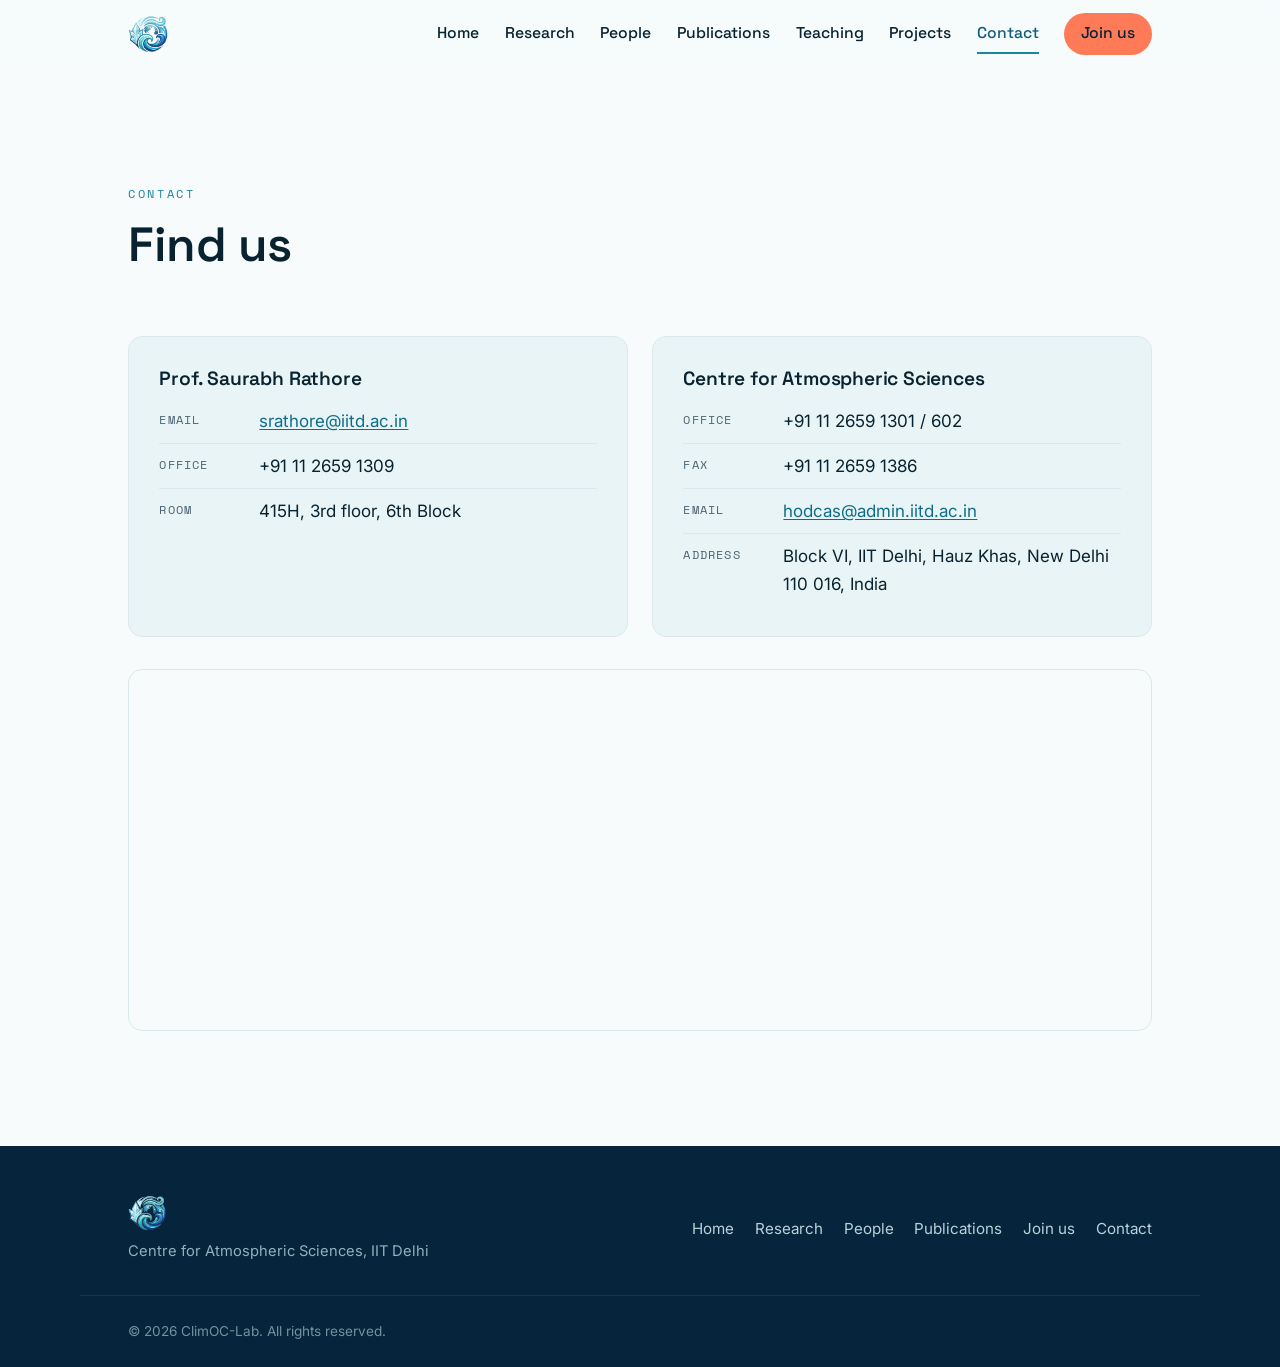
==== contact.html @ 1f4688ac "Add files via upload" ====
<!DOCTYPE html>
<html lang="en">
<head>
  <meta charset="UTF-8" />
  <meta name="viewport" content="width=device-width, initial-scale=1.0" />
  <title>Contact — ClimOC-Lab</title>
  <meta name="description" content="The ClimOC-Lab at the Centre for Atmospheric Sciences, IIT Delhi, studies ocean warming, sea-level rise, circulation, marine heatwaves, and the ocean's role in a changing climate." />

  <!-- Social preview -->
  <meta property="og:title" content="ClimOC-Lab" />
  <meta property="og:description" content="Studying the global ocean and its role in a changing climate." />
  <meta property="og:type" content="website" />

  <!-- Fonts -->
  <link rel="preconnect" href="https://fonts.googleapis.com" />
  <link rel="preconnect" href="https://fonts.gstatic.com" crossorigin />
  <link href="https://fonts.googleapis.com/css2?family=Space+Grotesk:wght@400;500;600;700&family=Inter:wght@400;500;600&family=Space+Mono:wght@400;700&display=swap" rel="stylesheet" />

  <link rel="stylesheet" href="style.css" />
  <script>document.documentElement.classList.add('js');</script>
  <style>
    /* PI social / research profile icons */
    .pi__social{ display:flex; flex-wrap:wrap; gap:10px; margin-top:14px; }
    .pi__social a{ width:42px; height:42px; border-radius:10px; border:1px solid var(--c-line);
      background:#fff; display:grid; place-items:center; padding:7px;
      transition:transform .15s ease, border-color .2s ease, box-shadow .2s ease; }
    .pi__social a:hover{ transform:translateY(-2px); border-color:var(--c-current);
      box-shadow:0 8px 18px -10px rgba(8,34,48,.45); }
    .pi__social img{ width:100%; height:100%; object-fit:contain; display:block; }
    .pill--cv{ background:var(--c-foam); border-color:var(--c-current); color:var(--c-ocean); font-weight:600; }
  </style>
  <link rel="icon" type="image/png" href="main-logo/climoc-emblem.png" />
</head>
<body>
  <a class="skip-link" href="#main">Skip to content</a>

  <!-- ============ NAV ============ -->
  <header class="nav" id="nav">
    <div class="nav__inner">
      <a class="brand" href="index.html" aria-label="ClimOC-Lab home">
        <img class="brand__img" src="main-logo/climoc-emblem.png" alt="ClimOC-Lab" style="height:40px;width:auto;display:block">
      </a>

      <button class="nav__toggle" id="navToggle" aria-expanded="false" aria-controls="navMenu" aria-label="Open menu">
        <span></span><span></span><span></span>
      </button>

      <nav class="nav__menu" id="navMenu" aria-label="Primary">
        <a href="index.html">Home</a>
        <a href="research.html">Research</a>
        <a href="people.html">People</a>
        <a href="publications.html">Publications</a>
        <a href="teaching.html">Teaching</a>
        <a href="projects.html">Projects</a>
        <a href="contact.html" class="is-active" aria-current="page">Contact</a>
        <a href="join.html" class="nav__cta">Join us</a>
      </nav>
    </div>
  </header>

  <main id="main">

    <!-- ============ CONTACT ============ -->
    <section class="section" id="contact">
      <div class="container">
        <div class="section__head reveal">
          <p class="eyebrow">Contact</p>
          <h2 class="section__title">Find us</h2>
        </div>

        <div class="contact-grid">
          <div class="contact-card reveal">
            <h3>Prof. Saurabh Rathore</h3>
            <dl class="contact-dl">
              <div><dt>Email</dt><dd><a href="mailto:srathore@iitd.ac.in">srathore@iitd.ac.in</a></dd></div>
              <div><dt>Office</dt><dd>+91 11 2659 1309</dd></div>
              <div><dt>Room</dt><dd>415H, 3rd floor, 6th Block</dd></div>
            </dl>
          </div>

          <div class="contact-card reveal">
            <h3>Centre for Atmospheric Sciences</h3>
            <dl class="contact-dl">
              <div><dt>Office</dt><dd>+91 11 2659 1301 / 602</dd></div>
              <div><dt>Fax</dt><dd>+91 11 2659 1386</dd></div>
              <div><dt>Email</dt><dd><a href="mailto:hodcas@admin.iitd.ac.in">hodcas@admin.iitd.ac.in</a></dd></div>
              <div><dt>Address</dt><dd>Block VI, IIT Delhi, Hauz Khas, New Delhi 110 016, India</dd></div>
            </dl>
          </div>
        </div>

        <div class="contact-map reveal">
          <iframe
            title="IIT Delhi location map"
            src="https://www.google.com/maps?q=Indian+Institute+of+Technology+Delhi&output=embed"
            loading="lazy"
            referrerpolicy="no-referrer-when-downgrade"></iframe>
        </div>
      </div>
    </section>
  </main>

  <!-- ============ FOOTER ============ -->
  <footer class="footer">
    <div class="container footer__inner">
      <div class="footer__brand">
        <span style="display:flex;align-items:center;gap:11px;">
          <img src="main-logo/climoc-emblem.png" alt="ClimOC-Lab" style="height:38px;width:auto;display:block;flex:0 0 auto">
        </span>
        <p>Centre for Atmospheric Sciences, IIT Delhi</p>
      </div>
      <nav class="footer__links" aria-label="Footer">
        <a href="index.html">Home</a>
        <a href="research.html">Research</a>
        <a href="people.html">People</a>
        <a href="publications.html">Publications</a>
        <a href="join.html">Join us</a>
        <a href="contact.html">Contact</a>
      </nav>
    </div>
    <div class="container footer__legal">
      <p>&copy; <span id="year">2025</span> ClimOC-Lab. All rights reserved.</p>
    </div>
  </footer>

  <script src="script.js"></script>
</body>
</html>
---- style.css ----
/* =========================================================
   Ocean Climate Lab — stylesheet
   Palette: abyssal navy -> surface teal, warm coral accent
   ========================================================= */

:root {
  /* ocean depth ramp */
  --c-abyss:    #06243B;
  --c-deep:     #0A3A5A;
  --c-ocean:    #0F5C7E;
  --c-current:  #1A86A0;
  --c-surface:  #46C4D0;
  --c-foam:     #E9F4F6;
  --c-mist:     #F7FBFC;

  /* ink + utility */
  --c-ink:      #082230;
  --c-slate:    #4C6573;
  --c-line:     #DBE8EC;
  --c-link:     #0E6E8A;

  /* warm anomaly accent */
  --c-anomaly:   #FF7A57;
  --c-anomaly-d: #ED5C39;

  /* type */
  --font-display: "Space Grotesk", system-ui, sans-serif;
  --font-body:    "Inter", system-ui, sans-serif;
  --font-mono:    "Space Mono", ui-monospace, monospace;

  /* layout */
  --maxw: 1120px;
  --gutter: clamp(1.25rem, 4vw, 3rem);
  --radius: 14px;
  --nav-h: 68px;
}

/* ---------- reset / base ---------- */
*, *::before, *::after { box-sizing: border-box; }
html { scroll-behavior: smooth; scroll-padding-top: var(--nav-h); -webkit-text-size-adjust: 100%; }

body {
  margin: 0;
  font-family: var(--font-body);
  font-size: 1.0625rem;
  line-height: 1.65;
  color: var(--c-ink);
  background: var(--c-mist);
  -webkit-font-smoothing: antialiased;
  text-rendering: optimizeLegibility;
}

img, svg, iframe { display: block; max-width: 100%; }
a { color: var(--c-link); text-decoration-thickness: 1px; text-underline-offset: 2px; }
h1, h2, h3, h4 { font-family: var(--font-display); line-height: 1.12; font-weight: 600; margin: 0; letter-spacing: -0.01em; }

.container { width: 100%; max-width: var(--maxw); margin-inline: auto; padding-inline: var(--gutter); }

.skip-link {
  position: absolute; left: 12px; top: -48px; z-index: 200;
  background: var(--c-abyss); color: #fff; padding: 10px 16px; border-radius: 8px;
  transition: top .2s ease;
}
.skip-link:focus { top: 12px; }

:focus-visible { outline: 3px solid var(--c-anomaly); outline-offset: 2px; border-radius: 4px; }

/* ---------- eyebrow ---------- */
.eyebrow {
  font-family: var(--font-mono);
  font-size: .75rem;
  letter-spacing: .22em;
  text-transform: uppercase;
  color: var(--c-current);
  margin: 0 0 .9rem;
}
.eyebrow--light { color: var(--c-surface); }

/* ---------- buttons ---------- */
.btn {
  display: inline-flex; align-items: center; gap: .5rem;
  font-family: var(--font-display); font-weight: 500; font-size: 1rem;
  padding: .8rem 1.5rem; border-radius: 999px; text-decoration: none;
  border: 1.5px solid transparent; cursor: pointer; transition: transform .15s ease, background .2s ease, border-color .2s ease, color .2s ease;
}
.btn--primary { background: var(--c-anomaly); color: var(--c-abyss); }
.btn--primary:hover { background: var(--c-anomaly-d); color: #fff; transform: translateY(-2px); }
.btn--ghost { background: transparent; color: var(--c-foam); border-color: rgba(233,244,246,.45); }
.btn--ghost:hover { border-color: var(--c-surface); color: #fff; background: rgba(70,196,208,.12); transform: translateY(-2px); }

/* =========================================================
   NAV
   ========================================================= */
.nav {
  position: sticky; top: 0; z-index: 100;
  background: rgba(247,251,252,.82);
  backdrop-filter: saturate(160%) blur(12px);
  -webkit-backdrop-filter: saturate(160%) blur(12px);
  border-bottom: 1px solid transparent;
  transition: border-color .25s ease, background .25s ease;
}
.nav.is-scrolled { border-bottom-color: var(--c-line); }
.nav__inner {
  max-width: var(--maxw); margin-inline: auto; padding-inline: var(--gutter);
  height: var(--nav-h); display: flex; align-items: center; justify-content: space-between; gap: 1rem;
}
.brand { display: inline-flex; align-items: center; gap: .6rem; text-decoration: none; color: var(--c-ocean); }

.nav__menu { display: flex; align-items: center; gap: 1.6rem; }
.nav__menu a {
  font-family: var(--font-display); font-size: .98rem; font-weight: 500; color: var(--c-ink);
  text-decoration: none; padding: .25rem 0; position: relative; transition: color .2s ease;
}
.nav__menu a:not(.nav__cta)::after {
  content: ""; position: absolute; left: 0; right: 100%; bottom: -3px; height: 2px;
  background: var(--c-current); transition: right .25s ease;
}
.nav__menu a:not(.nav__cta):hover { color: var(--c-ocean); }
.nav__menu a:not(.nav__cta):hover::after,
.nav__menu a.is-active::after { right: 0; }
.nav__menu a.is-active { color: var(--c-ocean); }

.nav__cta {
  background: var(--c-anomaly); color: var(--c-abyss) !important;
  padding: .5rem 1.05rem !important; border-radius: 999px; transition: background .2s ease, transform .15s ease;
}
.nav__cta:hover { background: var(--c-anomaly-d); color: #fff !important; transform: translateY(-1px); }

.nav__toggle { display: none; background: none; border: 0; cursor: pointer; width: 44px; height: 44px; padding: 10px; }
.nav__toggle span { display: block; height: 2px; background: var(--c-ink); border-radius: 2px; margin: 5px 0; transition: transform .25s ease, opacity .2s ease; }
.nav__toggle[aria-expanded="true"] span:nth-child(1) { transform: translateY(7px) rotate(45deg); }
.nav__toggle[aria-expanded="true"] span:nth-child(2) { opacity: 0; }
.nav__toggle[aria-expanded="true"] span:nth-child(3) { transform: translateY(-7px) rotate(-45deg); }

/* =========================================================
   HERO
   ========================================================= */
.hero {
  position: relative; overflow: hidden;
  min-height: calc(100svh - var(--nav-h));
  display: flex; align-items: center;
  background:
    radial-gradient(120% 90% at 80% -10%, #11486B 0%, rgba(17,72,107,0) 55%),
    linear-gradient(160deg, var(--c-deep) 0%, var(--c-abyss) 62%, #041826 100%);
  color: var(--c-foam);
}
.hero-bg { position: absolute; inset: 0; pointer-events: none; }
.contours { width: 130%; height: 100%; position: absolute; top: 0; left: -15%; }
.contour-lines { fill: none; stroke: var(--c-surface); stroke-width: 1.1; opacity: .26; }
.contour-lines path:nth-child(odd)  { opacity: .9; }
.contour-lines path:nth-child(3n)   { stroke: #7FD8E0; }

.hero__content { position: relative; z-index: 2; max-width: var(--maxw); margin-inline: auto; padding-inline: var(--gutter); width: 100%; }
.hero__title {
  font-size: clamp(3rem, 9vw, 6.5rem); font-weight: 700; letter-spacing: -.03em;
  margin: 0 0 1.2rem; color: #fff;
  text-shadow: 0 2px 40px rgba(4,24,38,.5);
}
.hero__lede { font-size: clamp(1.1rem, 2.2vw, 1.4rem); max-width: 40ch; color: #D6EBEF; margin: 0 0 2.2rem; }
.hero__actions { display: flex; flex-wrap: wrap; gap: .9rem; }

.hero__scroll {
  position: absolute; bottom: 1.6rem; left: 50%; transform: translateX(-50%);
  z-index: 2; display: inline-flex; flex-direction: column; align-items: center; gap: .35rem;
  color: rgba(233,244,246,.7); text-decoration: none; font-family: var(--font-mono);
  font-size: .68rem; letter-spacing: .2em; text-transform: uppercase;
}
.hero__scroll svg { animation: bob 1.8s ease-in-out infinite; }

/* =========================================================
   SECTIONS (shared)
   ========================================================= */
.section { padding-block: clamp(4rem, 9vw, 7.5rem); }
.section--alt { background: var(--c-foam); }

.section__head { max-width: 62ch; margin-bottom: clamp(2.5rem, 5vw, 4rem); }
.section__title { font-size: clamp(1.9rem, 4.4vw, 3rem); color: var(--c-ink); margin-bottom: .8rem; }
.section__intro { color: var(--c-slate); font-size: 1.1rem; max-width: 58ch; margin: 0; }

/* ---------- about ---------- */
.about__grid { display: grid; grid-template-columns: 1.7fr 1fr; gap: clamp(2rem, 5vw, 4.5rem); align-items: start; }
.about__lead p { margin: 0 0 1.2rem; font-size: 1.12rem; color: #1d3744; }
.about__lead p:last-child { margin-bottom: 0; }

.about__focus { border-left: 2px solid var(--c-line); padding-left: 1.6rem; }
.about__focus-label { font-family: var(--font-mono); font-size: .72rem; letter-spacing: .2em; text-transform: uppercase; color: var(--c-slate); margin: .2rem 0 1rem; }
.taglist { list-style: none; margin: 0; padding: 0; display: flex; flex-wrap: wrap; gap: .5rem; }
.taglist li {
  font-family: var(--font-mono); font-size: .82rem; color: var(--c-ocean);
  background: #fff; border: 1px solid var(--c-line); padding: .35rem .7rem; border-radius: 8px;
}

/* ---------- research grid ---------- */
.research-grid { display: grid; grid-template-columns: repeat(3, 1fr); gap: 1.25rem; }
.rcard {
  position: relative; background: var(--c-mist); border: 1px solid var(--c-line);
  border-radius: var(--radius); padding: 1.8rem 1.6rem 1.7rem;
  transition: transform .2s ease, box-shadow .2s ease, border-color .2s ease;
}
.section--alt .rcard { background: #fff; }
.rcard:hover { transform: translateY(-4px); box-shadow: 0 18px 40px -22px rgba(8,34,48,.4); border-color: #BFE0E6; }
.rcard__index {
  font-family: var(--font-mono); font-size: .78rem; color: var(--c-current);
  letter-spacing: .1em; display: block; margin-bottom: 1.1rem;
}
.rcard::before { content: ""; position: absolute; left: 1.6rem; top: 2.9rem; width: 26px; height: 2px; background: var(--c-anomaly); }
.rcard__title { font-size: 1.22rem; margin-bottom: .55rem; color: var(--c-ink); }
.rcard p { margin: 0; color: var(--c-slate); font-size: .98rem; }

/* ---------- people ---------- */
.pi {
  display: grid; grid-template-columns: 200px 1fr; gap: clamp(1.5rem, 4vw, 3rem);
  align-items: start; padding-bottom: clamp(2.5rem, 5vw, 3.5rem);
  margin-bottom: clamp(2.5rem, 5vw, 3.5rem); border-bottom: 1px solid var(--c-line);
}
.pi__photo {
  width: 200px; height: 240px; border-radius: var(--radius); overflow: hidden;
  background: linear-gradient(155deg, var(--c-current), var(--c-deep));
  display: grid; place-items: center;
}
.pi__photo span { font-family: var(--font-display); font-weight: 700; font-size: 3.4rem; color: rgba(255,255,255,.85); letter-spacing: .04em; }
.pi__photo img { width: 100%; height: 100%; object-fit: cover; }
.pi__role { font-family: var(--font-mono); font-size: .74rem; letter-spacing: .2em; text-transform: uppercase; color: var(--c-current); margin: .3rem 0 .5rem; }
.pi__name { font-size: clamp(1.6rem, 3.2vw, 2.1rem); color: var(--c-ink); }
.pi__pronouns { font-size: .62em; font-weight: 400; color: var(--c-slate); }
.pi__aff { color: var(--c-ocean); font-weight: 500; margin: .4rem 0 1rem; }
.pi__bio { color: var(--c-slate); margin: 0 0 1.3rem; max-width: 60ch; }
.pi__links { display: flex; flex-wrap: wrap; gap: .6rem; }
.pill {
  font-family: var(--font-display); font-size: .9rem; font-weight: 500; text-decoration: none;
  color: var(--c-ocean); border: 1.5px solid var(--c-line); padding: .42rem .95rem; border-radius: 999px;
  transition: border-color .2s ease, color .2s ease, background .2s ease;
}
.pill:hover { border-color: var(--c-current); background: var(--c-foam); }

.people-group__title { font-size: 1.3rem; color: var(--c-ink); margin-bottom: 1.4rem; }
.people-group__hint { margin: 0; }
.member-grid { display: grid; grid-template-columns: repeat(4, 1fr); gap: 1.25rem; }
.member { text-align: center; }
.member__photo {
  aspect-ratio: 1; border-radius: 12px; background: var(--c-foam); border: 1px dashed #C2D8DD;
  display: grid; place-items: center; margin-bottom: .8rem; overflow: hidden;
}
.member__photo span { font-size: 1.8rem; color: var(--c-current); font-family: var(--font-display); }
.member__photo img { width: 100%; height: 100%; object-fit: cover; }
.member__name { font-family: var(--font-display); font-weight: 600; margin: 0 0 .15rem; color: var(--c-ink); }
.member__role { margin: 0; font-size: .9rem; color: var(--c-slate); }

/* ---------- publications ---------- */
.pub-list { list-style: none; margin: 0; padding: 0; counter-reset: pub; }
.pub {
  display: grid; grid-template-columns: 70px 1fr; gap: 1.4rem; align-items: start;
  padding: 1.5rem 0; border-top: 1px solid var(--c-line);
}
.pub:last-child { border-bottom: 1px solid var(--c-line); }
.pub__year { font-family: var(--font-mono); font-size: .95rem; color: var(--c-current); padding-top: .15rem; }
.pub__title { font-family: var(--font-display); font-weight: 600; font-size: 1.12rem; color: var(--c-ink); margin: 0 0 .35rem; }
.pub__authors { margin: 0 0 .2rem; color: #2a4451; font-size: .98rem; }
.pub__authors strong { color: var(--c-ocean); }
.pub__venue { margin: 0 0 .6rem; color: var(--c-slate); font-style: italic; font-size: .95rem; }
.pub__links { display: flex; gap: .9rem; }
.pub__links a { font-family: var(--font-mono); font-size: .8rem; text-transform: uppercase; letter-spacing: .08em; }

/* ---------- teaching ---------- */
.course-list { display: flex; flex-direction: column; gap: 0; }
.course { display: grid; grid-template-columns: 110px 1fr; gap: 1.4rem; align-items: center; padding: 1.3rem 0; border-top: 1px solid var(--c-line); }
.course:last-child { border-bottom: 1px solid var(--c-line); }
.course__code { font-family: var(--font-mono); font-weight: 700; color: var(--c-current); font-size: .95rem; }
.course__name { font-family: var(--font-display); font-weight: 600; font-size: 1.1rem; margin: 0 0 .2rem; color: var(--c-ink); }
.course__meta { margin: 0; color: var(--c-slate); font-size: .9rem; }

/* ---------- projects ---------- */
.project-grid { display: grid; grid-template-columns: 1fr 1fr; gap: 1.5rem; }
.project {
  background: #fff; border: 1px solid var(--c-line); border-radius: var(--radius);
  padding: 2rem; position: relative; overflow: hidden;
  transition: transform .2s ease, box-shadow .2s ease;
}
.project:hover { transform: translateY(-4px); box-shadow: 0 18px 40px -22px rgba(8,34,48,.4); }
.project::after { content: ""; position: absolute; inset: 0 auto 0 0; width: 4px; background: linear-gradient(var(--c-current), var(--c-surface)); }
.project__funder { font-family: var(--font-mono); font-size: .8rem; letter-spacing: .16em; color: var(--c-anomaly-d); margin: 0 0 .7rem; font-weight: 700; }
.project__title { font-size: 1.3rem; color: var(--c-ink); margin-bottom: .6rem; }
.project__desc { margin: 0; color: var(--c-slate); }

/* =========================================================
   JOIN band (dark)
   ========================================================= */
.join {
  background:
    radial-gradient(100% 120% at 0% 0%, #11486B 0%, rgba(17,72,107,0) 50%),
    linear-gradient(150deg, var(--c-deep), var(--c-abyss));
  color: var(--c-foam); padding-block: clamp(4rem, 8vw, 6.5rem);
}
.join__inner { max-width: 64ch; }
.join__title { font-size: clamp(2rem, 5vw, 3.2rem); color: #fff; margin-bottom: 1rem; }
.join__lede { font-size: 1.2rem; color: #D6EBEF; margin: 0 0 2.5rem; }
.join__cols { display: grid; grid-template-columns: 1fr 1fr; gap: 2.5rem; margin-bottom: 2.5rem; }
.join__col h3 { font-size: 1.15rem; color: var(--c-surface); margin-bottom: .6rem; }
.join__col p { margin: 0; color: #C7E2E8; font-size: 1rem; }
.join__col a { color: #fff; text-decoration-color: var(--c-surface); }

/* =========================================================
   CONTACT
   ========================================================= */
.contact-grid { display: grid; grid-template-columns: 1fr 1fr; gap: 1.5rem; margin-bottom: 2rem; }
.contact-card { background: var(--c-foam); border: 1px solid var(--c-line); border-radius: var(--radius); padding: 1.9rem; }
.contact-card h3 { font-size: 1.2rem; color: var(--c-ink); margin-bottom: 1.1rem; }
.contact-dl { margin: 0; }
.contact-dl > div { display: grid; grid-template-columns: 84px 1fr; gap: 1rem; padding: .5rem 0; border-top: 1px solid var(--c-line); }
.contact-dl > div:first-child { border-top: 0; padding-top: 0; }
.contact-dl dt { font-family: var(--font-mono); font-size: .76rem; letter-spacing: .1em; text-transform: uppercase; color: var(--c-slate); padding-top: .15rem; }
.contact-dl dd { margin: 0; color: var(--c-ink); }
.contact-map { border-radius: var(--radius); overflow: hidden; border: 1px solid var(--c-line); }
.contact-map iframe { width: 100%; height: 360px; border: 0; filter: grayscale(.2) contrast(1.02); }

/* =========================================================
   FOOTER
   ========================================================= */
.footer { background: var(--c-abyss); color: #B9D2D9; padding-block: 3rem 1.5rem; }
.footer__inner { display: flex; flex-wrap: wrap; justify-content: space-between; gap: 1.5rem; padding-bottom: 2rem; border-bottom: 1px solid rgba(255,255,255,.08); }
.footer__brand p { margin: .4rem 0 0; font-size: .92rem; color: #8FB2BB; }
.footer__links { display: flex; flex-wrap: wrap; gap: 1.3rem; align-items: center; }
.footer__links a { color: #B9D2D9; text-decoration: none; font-size: .95rem; transition: color .2s ease; }
.footer__links a:hover { color: var(--c-surface); }
.footer__legal { padding-top: 1.5rem; }
.footer__legal p { margin: 0; font-size: .85rem; color: #6F949D; }

/* =========================================================
   MOTION — reveal on scroll + ambient drift
   ========================================================= */
.js .reveal { opacity: 0; transform: translateY(22px); transition: opacity .7s ease, transform .7s ease; }
.js .reveal.is-visible { opacity: 1; transform: none; }

@keyframes drift { from { transform: translateX(0); } to { transform: translateX(-60px); } }
@keyframes bob { 0%,100% { transform: translateY(0); } 50% { transform: translateY(5px); } }
.contour-lines { animation: drift 26s ease-in-out infinite alternate; }

@media (prefers-reduced-motion: reduce) {
  html { scroll-behavior: auto; }
  .contour-lines, .hero__scroll svg { animation: none; }
  .js .reveal { opacity: 1; transform: none; transition: none; }
}

/* =========================================================
   RESPONSIVE
   ========================================================= */
@media (max-width: 980px) {
  .nav__toggle { display: block; }
  .nav__menu {
    position: fixed; inset: var(--nav-h) 0 auto 0;
    flex-direction: column; align-items: flex-start; gap: 0;
    background: var(--c-mist); border-bottom: 1px solid var(--c-line);
    padding: .5rem var(--gutter) 1.25rem;
    clip-path: inset(0 0 100% 0); transition: clip-path .3s ease;
    box-shadow: 0 24px 40px -28px rgba(8,34,48,.5);
  }
  .nav__menu.is-open { clip-path: inset(0 0 0 0); }
  .nav__menu a { width: 100%; padding: .85rem 0; border-bottom: 1px solid var(--c-line); }
  .nav__menu a:not(.nav__cta)::after { display: none; }
  .nav__cta { margin-top: .9rem; text-align: center; }

  .research-grid { grid-template-columns: 1fr 1fr; }
  .member-grid { grid-template-columns: repeat(3, 1fr); }
}

@media (max-width: 720px) {
  body { font-size: 1rem; }
  .about__grid { grid-template-columns: 1fr; }
  .about__focus { border-left: 0; border-top: 2px solid var(--c-line); padding-left: 0; padding-top: 1.5rem; }
  .research-grid { grid-template-columns: 1fr; }
  .pi { grid-template-columns: 1fr; }
  .pi__photo { width: 150px; height: 180px; }
  .pi__photo span { font-size: 2.6rem; }
  .member-grid { grid-template-columns: 1fr 1fr; }
  .join__cols, .project-grid, .contact-grid { grid-template-columns: 1fr; gap: 1.5rem; }
  .pub { grid-template-columns: 1fr; gap: .5rem; }
  .pub__year { padding-top: 0; }
  .course { grid-template-columns: 90px 1fr; gap: 1rem; }
}

@media (max-width: 420px) {
  .member-grid { grid-template-columns: 1fr; }
  .hero__actions { flex-direction: column; align-items: stretch; }
  .btn { justify-content: center; }
}

/* ===== Page transition loader — logo zooms outward from the back, 2.2s ===== */
/* SMOOTH: the zoom (scale) is now ONE continuous curve from small to full, so it
   never slows-then-speeds-up part-way through. Opacity fades on its own track.
   That removes the mid-zoom hiccup. */
html.js body::before{                 /* white backdrop */
  content:""; position:fixed; inset:0; z-index:99998; background:#ffffff;
  animation: cclCurtainOut 2.2s linear forwards;
  pointer-events:none;
}
html.js body::after{                  /* logo: one smooth, continuous zoom + dissolve */
  content:""; position:fixed; inset:0; z-index:99999;
  background:url('main-logo/climoc-logo.png') no-repeat center center;
  background-size:340px auto; transform-origin:center;
  animation: cclZoom 1.5s cubic-bezier(.22,.61,.36,1) forwards,
             cclFade 1.5s linear forwards;
  pointer-events:none;
}
@media (max-width:720px){
  html.js body::after{ background-size:260px auto; }
}
@media (max-width:420px){
  html.js body::after{ background-size:200px auto; }
}
@media (prefers-reduced-motion: reduce){     /* no zoom for reduced-motion users */
  html.js body::after{ animation: cclFade 2.2s linear forwards; }
}

/* THE ZOOM — a single, unbroken grow: only a start point and an end point,
   so there is nothing in the middle for it to stutter on. */
@keyframes cclZoom{
  from { transform:translateZ(-800px) scale(.18); }
  to   { transform:translateZ(0)      scale(1);   }
}
/* fade in while small, hold solid through the zoom, dissolve at the very end */
@keyframes cclFade{
  0%   { opacity:0; }
  18%  { opacity:1; }
  82%  { opacity:1; }
  100% { opacity:0; visibility:hidden; }
}
/* white backdrop dissolves together with the logo */
@keyframes cclCurtainOut{ 0%,82%{ opacity:1; } 100%{ opacity:0; visibility:hidden; } }
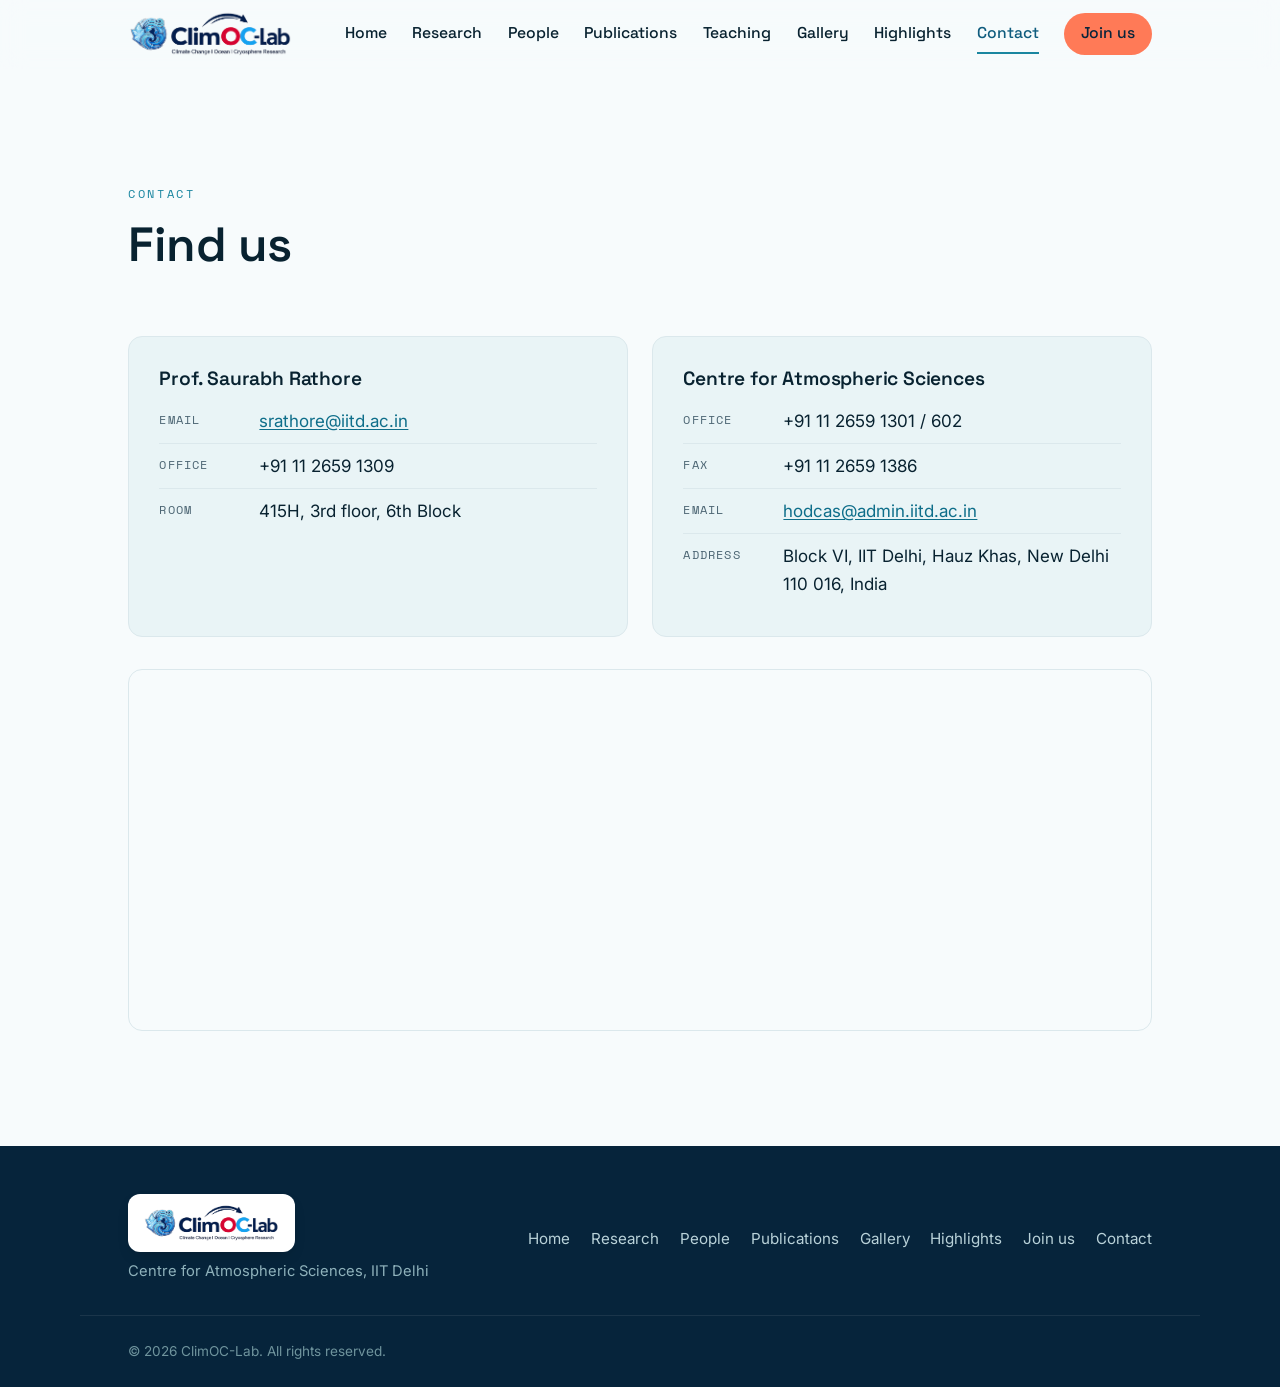
==== commit a5e565a7: "Add files via upload" ====
--- a/contact.html
+++ b/contact.html
@@ -17,7 +17,7 @@
   <link href="https://fonts.googleapis.com/css2?family=Space+Grotesk:wght@400;500;600;700&family=Inter:wght@400;500;600&family=Space+Mono:wght@400;700&display=swap" rel="stylesheet" />
 
   <link rel="stylesheet" href="style.css" />
-  <script>document.documentElement.classList.add('js');</script>
+  <script>document.documentElement.classList.add('js');setTimeout(function(){document.documentElement.classList.add('intro-done');},2400);</script>
   <style>
     /* PI social / research profile icons */
     .pi__social{ display:flex; flex-wrap:wrap; gap:10px; margin-top:14px; }
@@ -29,7 +29,7 @@
     .pi__social img{ width:100%; height:100%; object-fit:contain; display:block; }
     .pill--cv{ background:var(--c-foam); border-color:var(--c-current); color:var(--c-ocean); font-weight:600; }
   </style>
-  <link rel="icon" type="image/png" href="main-logo/climoc-emblem.png" />
+  <link rel="icon" type="image/png" href="main-logo/climoc-logo.png" />
 </head>
 <body>
   <a class="skip-link" href="#main">Skip to content</a>
@@ -38,7 +38,7 @@
   <header class="nav" id="nav">
     <div class="nav__inner">
       <a class="brand" href="index.html" aria-label="ClimOC-Lab home">
-        <img class="brand__img" src="main-logo/climoc-emblem.png" alt="ClimOC-Lab" style="height:40px;width:auto;display:block">
+        <img class="brand__img" src="main-logo/climoc-logo.png" alt="ClimOC-Lab" style="height:48px;width:auto;display:block">
       </a>
 
       <button class="nav__toggle" id="navToggle" aria-expanded="false" aria-controls="navMenu" aria-label="Open menu">
@@ -51,7 +51,8 @@
         <a href="people.html">People</a>
         <a href="publications.html">Publications</a>
         <a href="teaching.html">Teaching</a>
-        <a href="projects.html">Projects</a>
+        <a href="gallery.html">Gallery</a>
+        <a href="highlights.html">Highlights</a>
         <a href="contact.html" class="is-active" aria-current="page">Contact</a>
         <a href="join.html" class="nav__cta">Join us</a>
       </nav>
@@ -104,8 +105,8 @@
   <footer class="footer">
     <div class="container footer__inner">
       <div class="footer__brand">
-        <span style="display:flex;align-items:center;gap:11px;">
-          <img src="main-logo/climoc-emblem.png" alt="ClimOC-Lab" style="height:38px;width:auto;display:block;flex:0 0 auto">
+        <span class="footer__logo-chip">
+          <img src="main-logo/climoc-logo.png" alt="ClimOC-Lab" style="height:40px;width:auto;display:block">
         </span>
         <p>Centre for Atmospheric Sciences, IIT Delhi</p>
       </div>
@@ -114,6 +115,8 @@
         <a href="research.html">Research</a>
         <a href="people.html">People</a>
         <a href="publications.html">Publications</a>
+        <a href="gallery.html">Gallery</a>
+        <a href="highlights.html">Highlights</a>
         <a href="join.html">Join us</a>
         <a href="contact.html">Contact</a>
       </nav>
--- a/style.css
+++ b/style.css
@@ -156,6 +156,11 @@
   margin: 0 0 1.2rem; color: #fff;
   text-shadow: 0 2px 40px rgba(4,24,38,.5);
 }
+.hero__tagline {
+  font-family: var(--font-display); font-weight: 600; letter-spacing: -.01em;
+  font-size: clamp(1.15rem, 2.6vw, 1.55rem); color: var(--c-surface);
+  margin: 0 0 1rem; max-width: 46ch;
+}
 .hero__lede { font-size: clamp(1.1rem, 2.2vw, 1.4rem); max-width: 40ch; color: #D6EBEF; margin: 0 0 2.2rem; }
 .hero__actions { display: flex; flex-wrap: wrap; gap: .9rem; }
 
@@ -174,12 +179,13 @@
 .section--alt { background: var(--c-foam); }
 
 .section__head { max-width: 62ch; margin-bottom: clamp(2.5rem, 5vw, 4rem); }
+#research .section__head { max-width: none; }
 .section__title { font-size: clamp(1.9rem, 4.4vw, 3rem); color: var(--c-ink); margin-bottom: .8rem; }
-.section__intro { color: var(--c-slate); font-size: 1.1rem; max-width: 58ch; margin: 0; }
+.section__intro { color: var(--c-slate); font-size: 1.1rem; text-align: justify; margin: 0; }
 
 /* ---------- about ---------- */
 .about__grid { display: grid; grid-template-columns: 1.7fr 1fr; gap: clamp(2rem, 5vw, 4.5rem); align-items: start; }
-.about__lead p { margin: 0 0 1.2rem; font-size: 1.12rem; color: #1d3744; }
+.about__lead p { margin: 0 0 1.2rem; font-size: 1.12rem; color: #1d3744; text-align: justify; }
 .about__lead p:last-child { margin-bottom: 0; }
 
 .about__focus { border-left: 2px solid var(--c-line); padding-left: 1.6rem; }
@@ -190,6 +196,25 @@
   background: #fff; border: 1px solid var(--c-line); padding: .35rem .7rem; border-radius: 8px;
 }
 
+/* ---------- PhD opportunity ---------- */
+.phd-card {
+  display: flex; align-items: flex-start; gap: 1.4rem;
+  background: #fff; border: 1px solid var(--c-line); border-radius: var(--radius);
+  padding: clamp(1.8rem, 4vw, 2.6rem);
+}
+.phd-card__icon { font-size: 2.2rem; line-height: 1; flex: 0 0 auto; }
+.phd-card__body { flex: 1 1 0%; min-width: 0; }
+.phd-card__title { font-size: clamp(1.4rem, 2.6vw, 1.7rem); color: var(--c-ink); margin-bottom: .6rem; }
+.phd-card__text { color: var(--c-slate); font-size: 1.05rem; text-align: justify; margin: 0; }
+.phd-card__text a {
+  color: var(--c-current); font-weight: 600; text-decoration: underline;
+  text-decoration-color: rgba(26,134,160,.35); text-underline-offset: 3px;
+}
+.phd-card__text a:hover { text-decoration-color: currentColor; }
+@media (max-width: 560px) {
+  .phd-card { flex-direction: column; gap: .8rem; }
+}
+
 /* ---------- research grid ---------- */
 .research-grid { display: grid; grid-template-columns: repeat(3, 1fr); gap: 1.25rem; }
 .rcard {
@@ -205,7 +230,7 @@
 }
 .rcard::before { content: ""; position: absolute; left: 1.6rem; top: 2.9rem; width: 26px; height: 2px; background: var(--c-anomaly); }
 .rcard__title { font-size: 1.22rem; margin-bottom: .55rem; color: var(--c-ink); }
-.rcard p { margin: 0; color: var(--c-slate); font-size: .98rem; }
+.rcard p { margin: 0; color: var(--c-slate); font-size: .98rem; text-align: justify; }
 
 /* ---------- people ---------- */
 .pi {
@@ -224,7 +249,7 @@
 .pi__name { font-size: clamp(1.6rem, 3.2vw, 2.1rem); color: var(--c-ink); }
 .pi__pronouns { font-size: .62em; font-weight: 400; color: var(--c-slate); }
 .pi__aff { color: var(--c-ocean); font-weight: 500; margin: .4rem 0 1rem; }
-.pi__bio { color: var(--c-slate); margin: 0 0 1.3rem; max-width: 60ch; }
+.pi__bio { color: var(--c-slate); margin: 0 0 1.3rem; text-align: justify; }
 .pi__links { display: flex; flex-wrap: wrap; gap: .6rem; }
 .pill {
   font-family: var(--font-display); font-size: .9rem; font-weight: 500; text-decoration: none;
@@ -319,6 +344,11 @@
 .footer { background: var(--c-abyss); color: #B9D2D9; padding-block: 3rem 1.5rem; }
 .footer__inner { display: flex; flex-wrap: wrap; justify-content: space-between; gap: 1.5rem; padding-bottom: 2rem; border-bottom: 1px solid rgba(255,255,255,.08); }
 .footer__brand p { margin: .4rem 0 0; font-size: .92rem; color: #8FB2BB; }
+.footer__logo-chip {
+  display: inline-flex; align-items: center; width: fit-content;
+  background: #fff; padding: 9px 15px; border-radius: 12px;
+  box-shadow: 0 6px 16px -8px rgba(0,0,0,.35);
+}
 .footer__links { display: flex; flex-wrap: wrap; gap: 1.3rem; align-items: center; }
 .footer__links a { color: #B9D2D9; text-decoration: none; font-size: .95rem; transition: color .2s ease; }
 .footer__links a:hover { color: var(--c-surface); }
@@ -396,16 +426,16 @@
 html.js body::after{                  /* logo: one smooth, continuous zoom + dissolve */
   content:""; position:fixed; inset:0; z-index:99999;
   background:url('main-logo/climoc-logo.png') no-repeat center center;
-  background-size:340px auto; transform-origin:center;
-  animation: cclZoom 1.5s cubic-bezier(.22,.61,.36,1) forwards,
-             cclFade 1.5s linear forwards;
+  background-size:515px auto; transform-origin:center;
+  animation: cclZoom 1.9s cubic-bezier(.22,.61,.36,1) forwards,
+             cclFade 1.9s linear forwards;
   pointer-events:none;
 }
 @media (max-width:720px){
-  html.js body::after{ background-size:260px auto; }
+  html.js body::after{ background-size:390px auto; }
 }
 @media (max-width:420px){
-  html.js body::after{ background-size:200px auto; }
+  html.js body::after{ background-size:285px auto; }
 }
 @media (prefers-reduced-motion: reduce){     /* no zoom for reduced-motion users */
   html.js body::after{ animation: cclFade 2.2s linear forwards; }
@@ -426,3 +456,26 @@
 }
 /* white backdrop dissolves together with the logo */
 @keyframes cclCurtainOut{ 0%,82%{ opacity:1; } 100%{ opacity:0; visibility:hidden; } }
+
+/* FAILSAFE — belt and suspenders against a permanently blank page:
+   1) Some mobile browsers (in-app webviews, older Android) can get a
+      fixed-position 3D-transform animation stuck mid-way, leaving the white
+      curtain/logo overlay stuck on top of the page forever.
+   2) More importantly: .js .reveal{opacity:0} above hides nearly every
+      content block on every page, and only script.js's IntersectionObserver
+      ever un-hides it. If script.js fails to load for any reason (flaky
+      mobile data, a blocker, a timing issue) — even though the inline head
+      script that sets html.js runs fine regardless — the whole page stays
+      invisible forever, while the HTML/CSS/images underneath are all
+      perfectly loaded. That is the single point of failure most likely to
+      look like "nothing loads" on mobile.
+   The inline head script (independent of script.js) sets this class ~2.4s
+   after parse, so both problems are force-cleared no matter what state the
+   CSS animation or script.js are in. */
+html.intro-done body::before,
+html.intro-done body::after{
+  display:none !important;
+}
+html.intro-done .reveal{
+  opacity:1 !important; transform:none !important;
+}
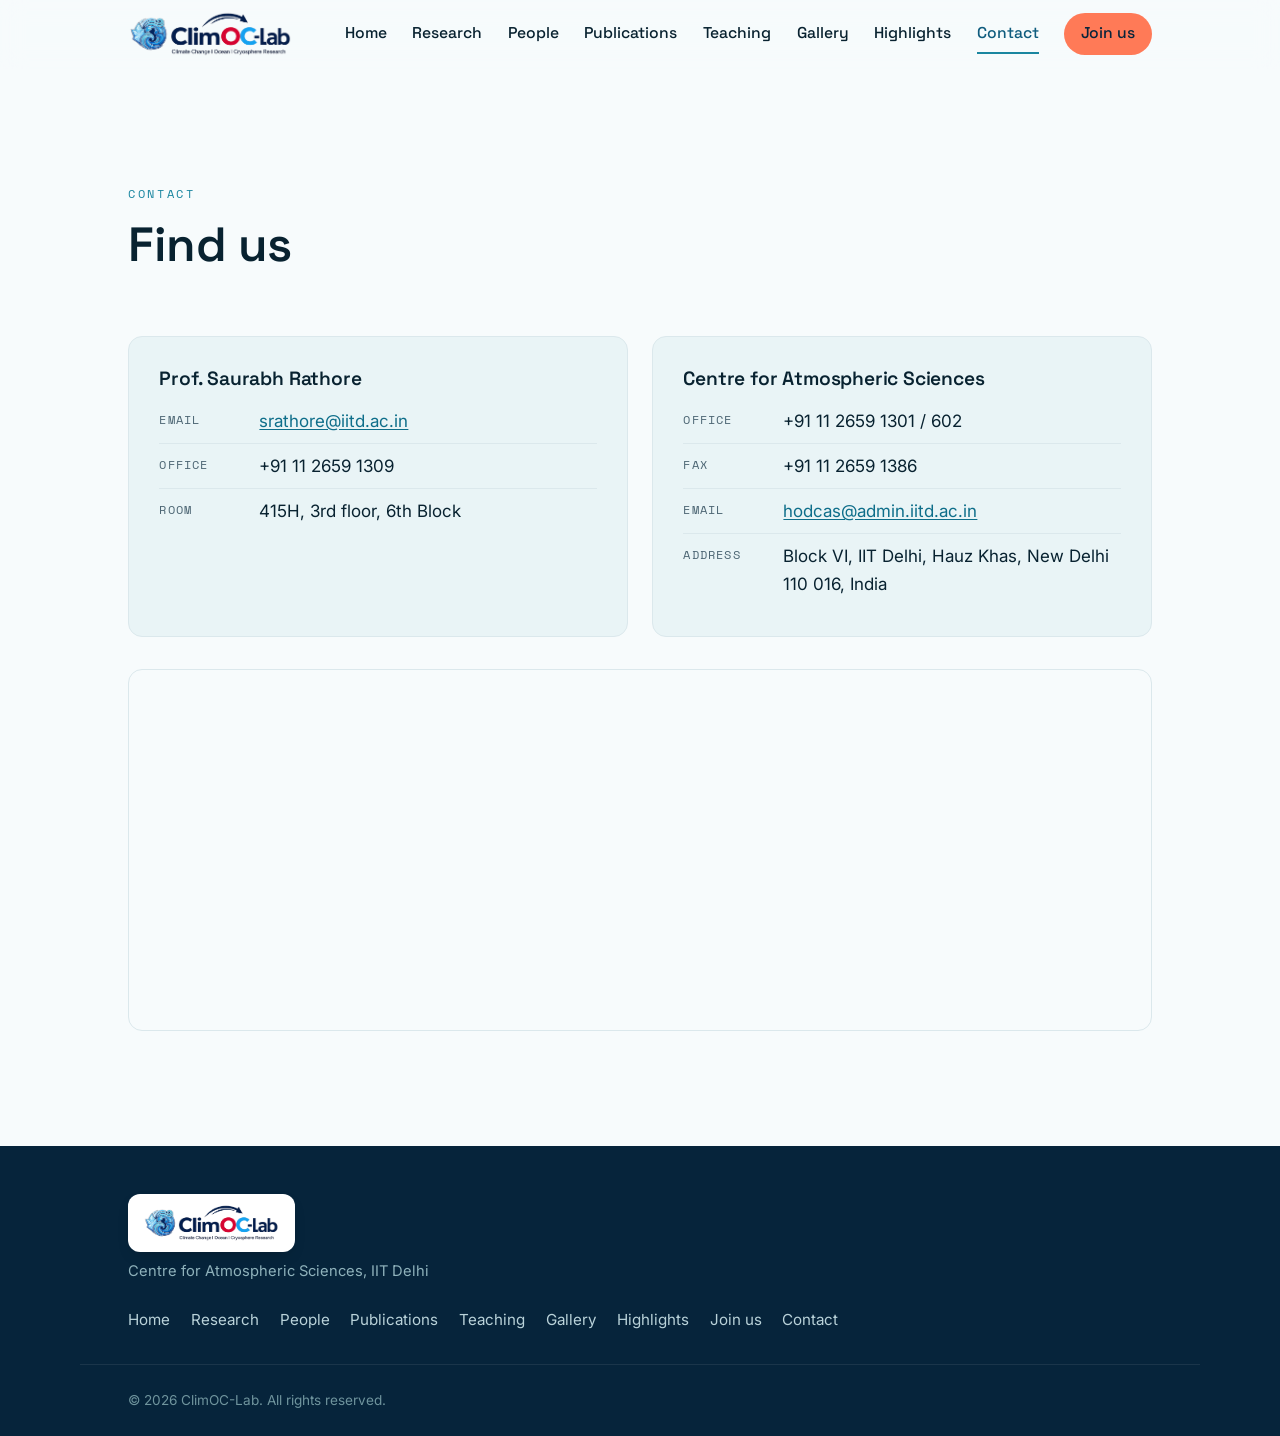
==== commit d1bae028: "Add 'Teaching' link to navigation in contact.html" ====
--- a/contact.html
+++ b/contact.html
@@ -115,6 +115,7 @@
         <a href="research.html">Research</a>
         <a href="people.html">People</a>
         <a href="publications.html">Publications</a>
+        <a href="teaching.html">Teaching</a>
         <a href="gallery.html">Gallery</a>
         <a href="highlights.html">Highlights</a>
         <a href="join.html">Join us</a>
--- a/style.css
+++ b/style.css
@@ -163,6 +163,43 @@
 }
 .hero__lede { font-size: clamp(1.1rem, 2.2vw, 1.4rem); max-width: 40ch; color: #D6EBEF; margin: 0 0 2.2rem; }
 .hero__actions { display: flex; flex-wrap: wrap; gap: .9rem; }
+
+/* ===== Page-topper banners (Research, People, Publications, Teaching,
+   Gallery, Highlights, Contact, Join) — same gradient + contour-line
+   technique as the homepage hero, at a shorter, decorative scale, each
+   carrying one large watermark icon hinting at that page's subject. ===== */
+.page-hero{
+  position:relative; overflow:hidden; height:220px;
+  background:
+    radial-gradient(120% 90% at 80% -10%, #11486B 0%, rgba(17,72,107,0) 55%),
+    linear-gradient(160deg, var(--c-deep) 0%, var(--c-abyss) 62%, #041826 100%);
+}
+.page-hero__bg{ position:absolute; inset:0; pointer-events:none; }
+.page-hero__waves{ width:130%; height:100%; position:absolute; top:0; left:-15%; }
+.page-hero__waves path{ fill:none; stroke:var(--c-surface); stroke-width:1.1; opacity:.22; }
+.page-hero__waves path:nth-child(odd){ opacity:.75; }
+.page-hero__waves path:nth-child(3n){ stroke:#7FD8E0; }
+.page-hero__motif{ position:absolute; right:5%; top:50%; transform:translateY(-50%);
+  width:170px; height:170px; opacity:.16; color:var(--c-foam); pointer-events:none; }
+@media (max-width:720px){
+  .page-hero{ height:150px; }
+  .page-hero__motif{ width:105px; height:105px; right:3%; opacity:.14; }
+}
+@media (max-width:480px){
+  .page-hero{ height:118px; }
+  .page-hero__motif{ display:none; }
+}
+@media (prefers-reduced-motion: reduce){ .page-hero__waves{ animation:none; } }
+
+/* modifier: a real image instead of the abstract wave pattern, used where a
+   page-specific illustration/photo is supplied (currently: Research).
+   Set the actual image per page via inline style="background-image:url(...)" */
+.page-hero--image{
+  height:300px; background-color:var(--c-abyss);
+  background-size:cover; background-position:center;
+}
+@media (max-width:720px){ .page-hero--image{ height:190px; } }
+@media (max-width:480px){ .page-hero--image{ height:140px; } }
 
 .hero__scroll {
   position: absolute; bottom: 1.6rem; left: 50%; transform: translateX(-50%);
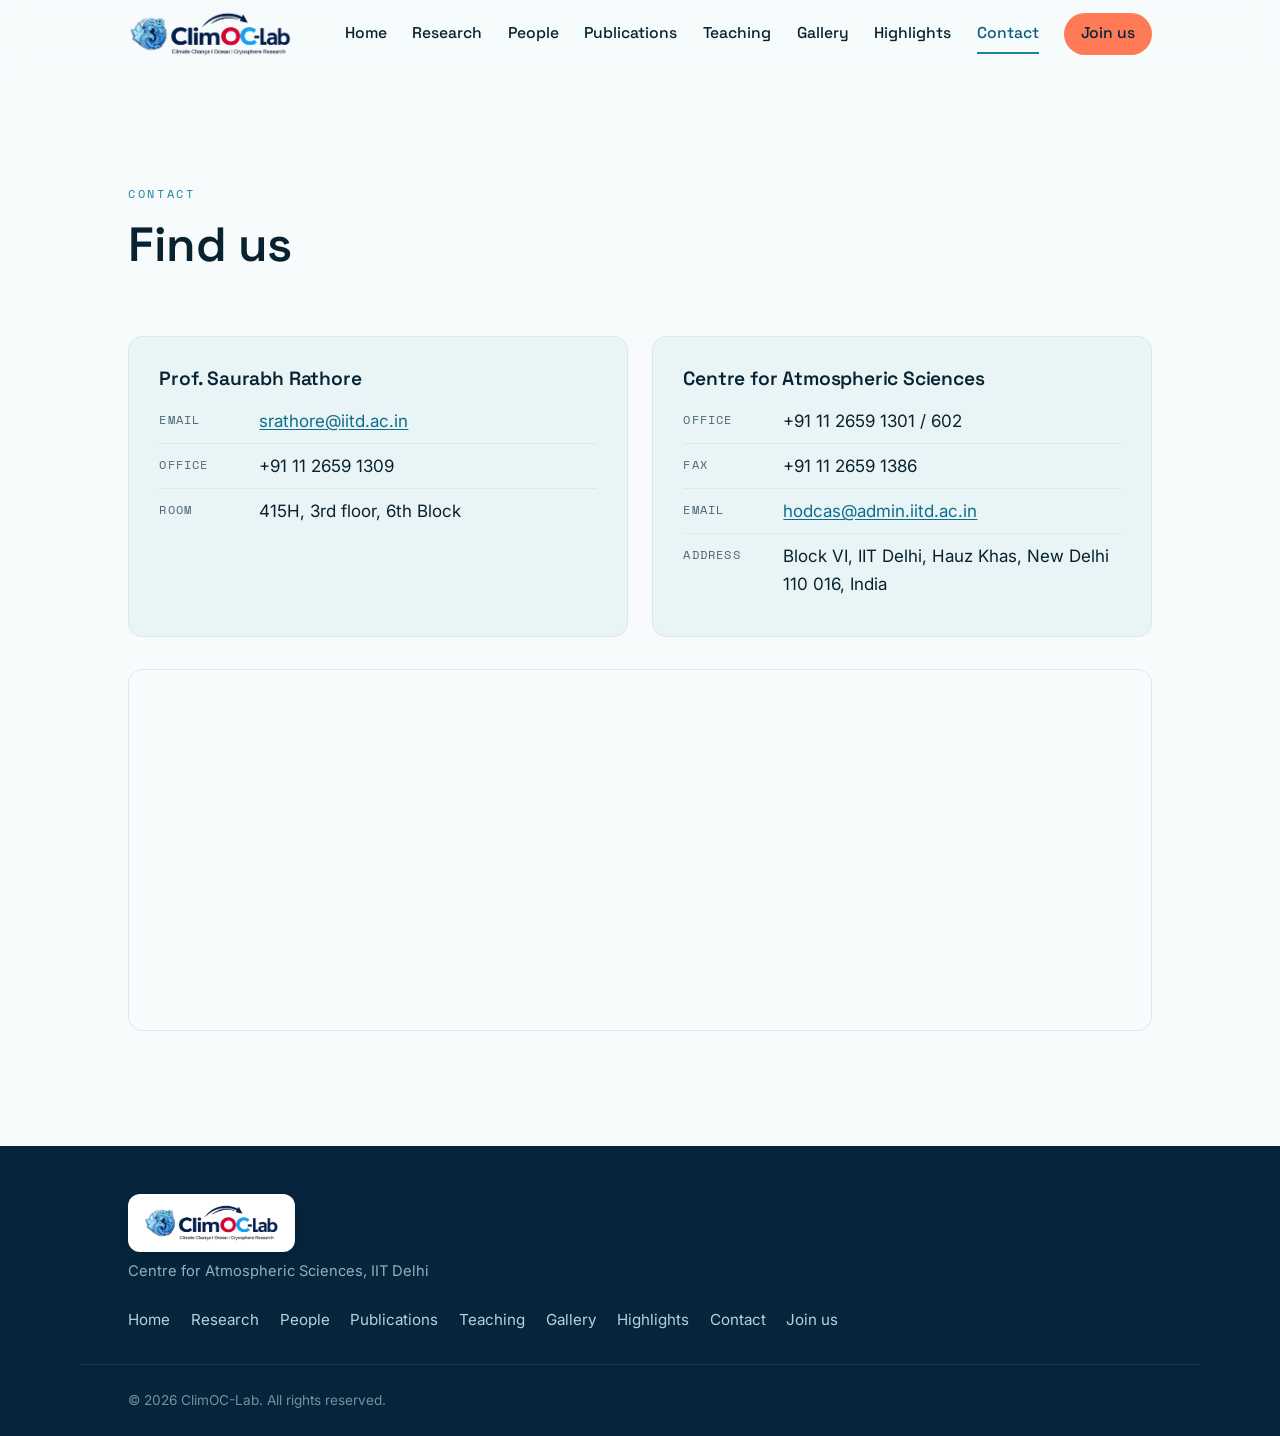
==== commit 5944fbe6: "Restore 'Join us' link in contact.html" ====
--- a/contact.html
+++ b/contact.html
@@ -118,8 +118,8 @@
         <a href="teaching.html">Teaching</a>
         <a href="gallery.html">Gallery</a>
         <a href="highlights.html">Highlights</a>
+        <a href="contact.html">Contact</a>
         <a href="join.html">Join us</a>
-        <a href="contact.html">Contact</a>
       </nav>
     </div>
     <div class="container footer__legal">
